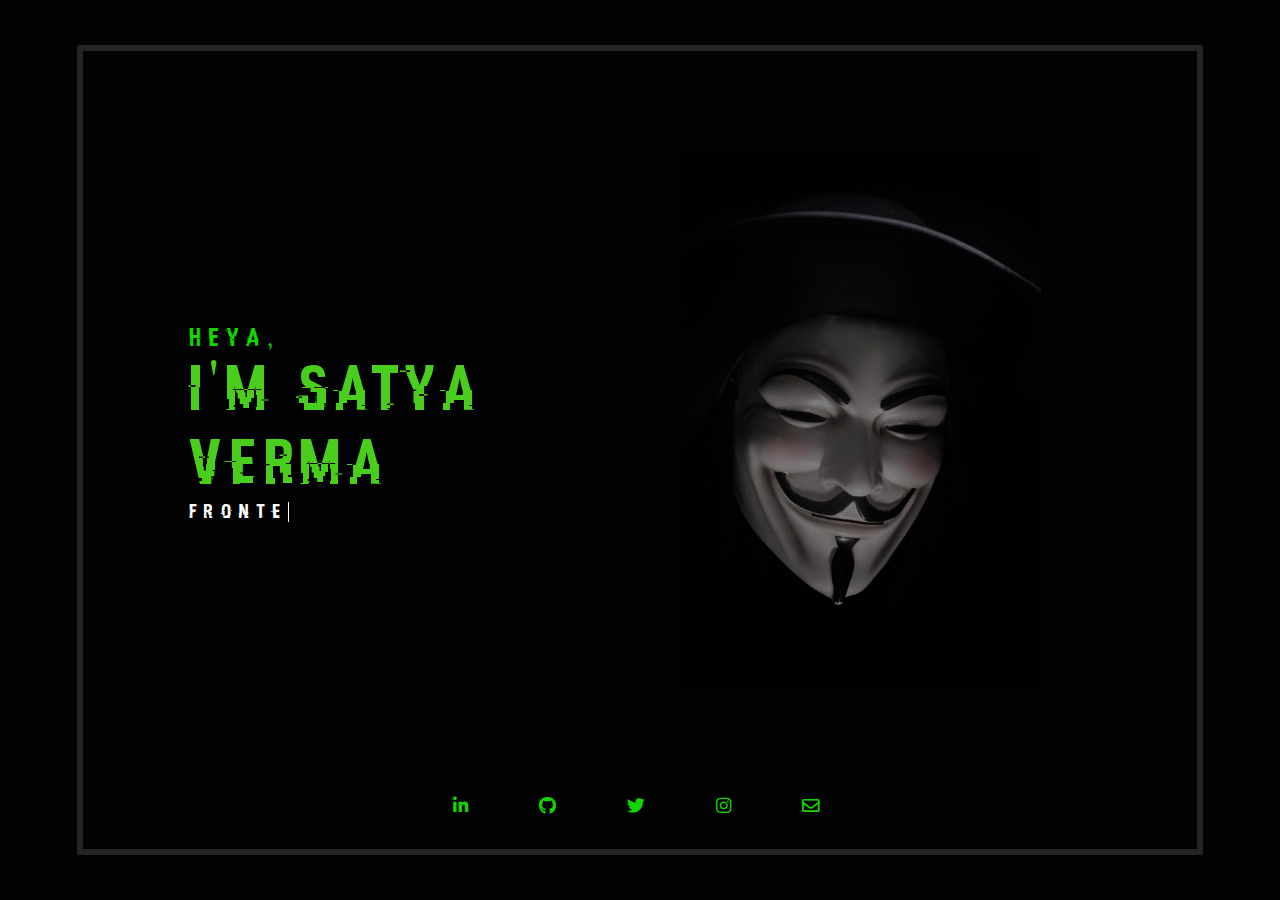
==== index.html @ 7a991d8f "first commit" ====
<!DOCTYPE html>
<html lang="en">
  <head>
    <meta charset="UTF-8" />
    <meta http-equiv="X-UA-Compatible" content="IE=edge" />
    <meta name="viewport" content="width=device-width, initial-scale=1.0" />
    <title>Helo There !!</title>
    <link rel="stylesheet" href="css.css" />
    <link
      href="https://cdnjs.cloudflare.com/ajax/libs/font-awesome/5.13.0/css/all.min.css"
      rel="stylesheet"
    />

    <script src="./javascript.js"></script>
  </head>
  <body>
    <div class="main">
      <div class="content">
        <div class="left">
          <h2>Heya,</h2>
          <h1>i'm Satya Verma</h1>
          <p>
            <a
              href=""
              class="typewrite"
              data-period="2000"
              data-type='[ "Frontend Web Developer", "Noob Linux User.", "Reader.", "I Love to Develop." ]'
            >
              <span class="wrap"></span>
            </a>
          </p>
        </div>
        <div class="right">
          <img
            src="./assets/adnan-khan-VS2C5_GI_MM-unsplash.jpg"
            alt=""
            class="image"
          />
        </div>
      </div>
      <div class="footer">
        <ul>
          <li>
            <a
              href="https://www.linkedin.com/in/satya-verma-2a9308162/"
              target="_blank"
              ><i class="fab fa-linkedin-in"></i
            ></a>
          </li>
          <li>
            <a href="https://github.com/devbysn" target="_blank"
              ><i class="fab fa-github"></i
            ></a>
          </li>
          <li>
            <a href="https://twitter.com/devbysn" target="_blank">
              <i class="fab fa-twitter"></i
            ></a>
          </li>
          <li>
            <a href="https://www.instagram.com/im_snverma" target="_blank"
              ><i class="fab fa-instagram"></i
            ></a>
          </li>
          <li>
            <a href="mailto:devbysn@gmail.com"
              ><i class="far fa-envelope"></i
            ></a>
          </li>
        </ul>
      </div>
    </div>

    <div class="hidden">
      <a
        href=""
        class="typewrite"
        data-period="2000"
        data-type='[ "This site is not Responsive" ,  "Laptop Use karlo !!"]'
      >
        <span class="wrap"></span>
      </a>
    </div>
  </body>
</html>
---- css.css ----
@font-face {
  font-family: Hacked-KerX;
  src: url("/assets//hacked-font/Hacked-KerX.ttf");
}

* {
  padding: 0;
  margin: 0;
  box-sizing: border-box;
  font-family: Hacked-KerX;
  letter-spacing: 7px;
}

* ::selection {
  background: rgb(255, 255, 255);
  text-shadow: 1px 1px 0 #022b13;
}

body {
  background: rgb(2, 2, 2);
  width: 100vw;
  height: 100vh;
  display: flex;
  justify-content: center;
  align-items: center;
}

.main {
  height: 90vh;
  width: 88%;
  color: rgb(18, 214, 0);
  display: flex;
  flex-direction: column;
  justify-content: space-evenly;
  align-items: center;
  border: 6px solid rgb(36, 36, 36);
  border-radius: 2px;
  /* align-content: space-around; */
}

.content {
  height: 90vh;
  width: 90%;
  display: flex;
  justify-content: space-evenly;
  align-items: center;
}

.left {
  margin: 5%;
}

.left h2 {
  font-weight: 100;
  font-size: 1.6rem;
}
.left h1 {
  font-weight: 400;
  font-size: 4rem;
  color: rgb(74, 206, 30);
}

.left h1:hover {
  text-shadow: 1px 1px 0 #7e807f;
}

.left p a {
  font-weight: 100;
  font-size: 1.2rem;
  text-decoration: none;
  color: #fff;
}

.right {
  margin: 10%;
}

.right .image {
  height: 60vh;
  opacity: 0.5;
}

.footer {
  margin-bottom: 60px;
}

.footer ul {
  display: flex;
  list-style-type: none;
}

.footer ul li {
}

.footer ul li a {
  margin: 0 2rem;
  font-size: 1.1rem;
  text-decoration: none;
  color: rgb(18, 214, 0);
}

.footer ul li a i:hover {
  color: rgb(140, 209, 131);
  transform: scale(2);
}

.hidden {
  display: none;
}

.hidden a {
  text-align: center;
  color: rgb(18, 214, 0);
  text-decoration: none;
  font-size: 2rem;
  font-weight: 100;
}

@media (max-width: 768px) {
  .main {
    display: none;
  }

  .hidden {
    display: block;
  }
}
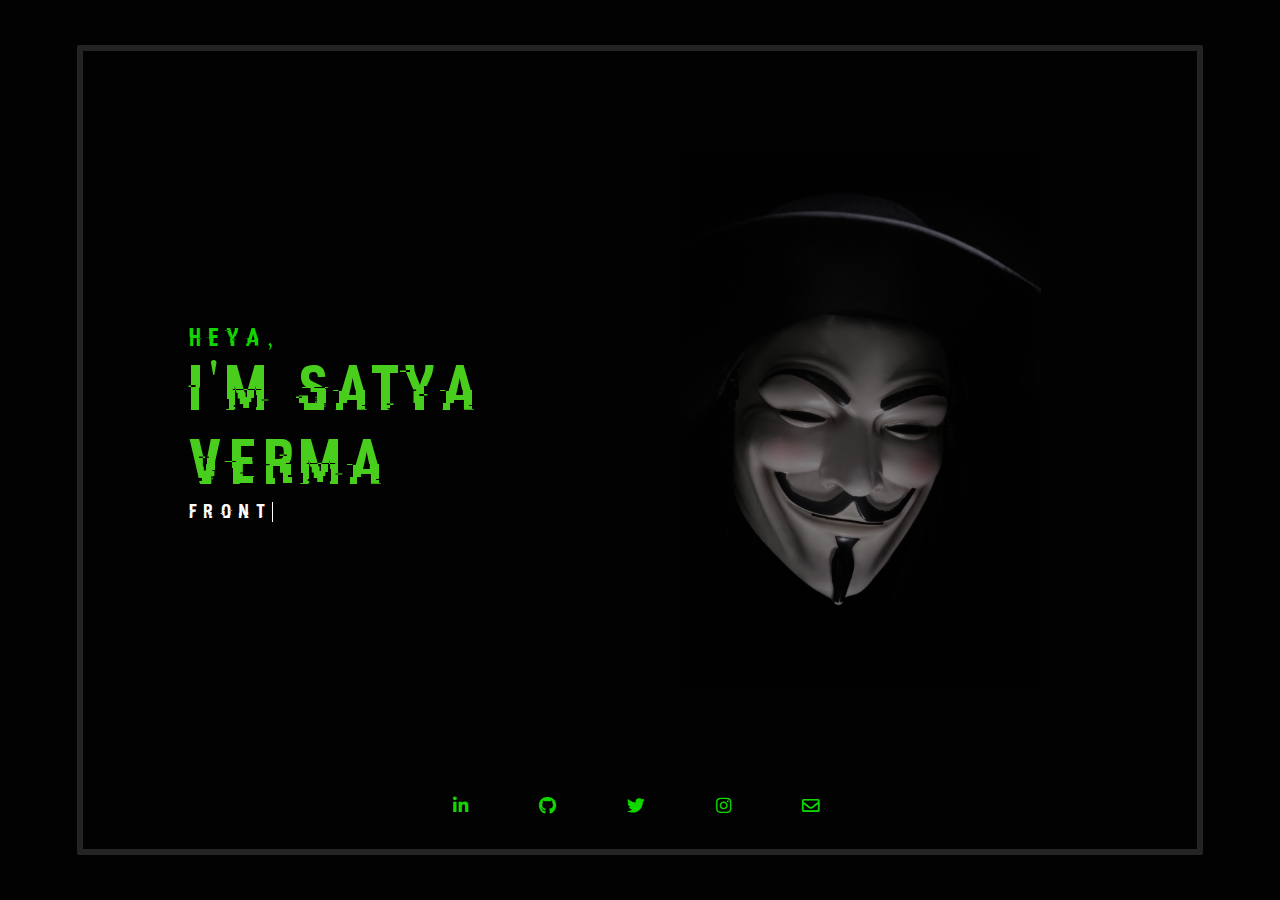
==== commit d4400f5a: "files updated" ====
--- a/index.html
+++ b/index.html
@@ -14,6 +14,12 @@
     <script src="./javascript.js"></script>
   </head>
   <body>
+    <div class="lines">
+      <div class="line"></div>
+      <div class="line"></div>
+      <div class="line"></div>
+    </div>
+
     <div class="main">
       <div class="content">
         <div class="left">
--- a/css.css
+++ b/css.css
@@ -7,7 +7,7 @@
   padding: 0;
   margin: 0;
   box-sizing: border-box;
-  font-family: Hacked-KerX;
+  font-family: Hacked-KerX, "Courier New", Courier, monospace;
   letter-spacing: 7px;
 }
 
@@ -69,6 +69,8 @@
   font-size: 1.2rem;
   text-decoration: none;
   color: #fff;
+  pointer-events: none;
+  cursor: default;
 }
 
 .right {
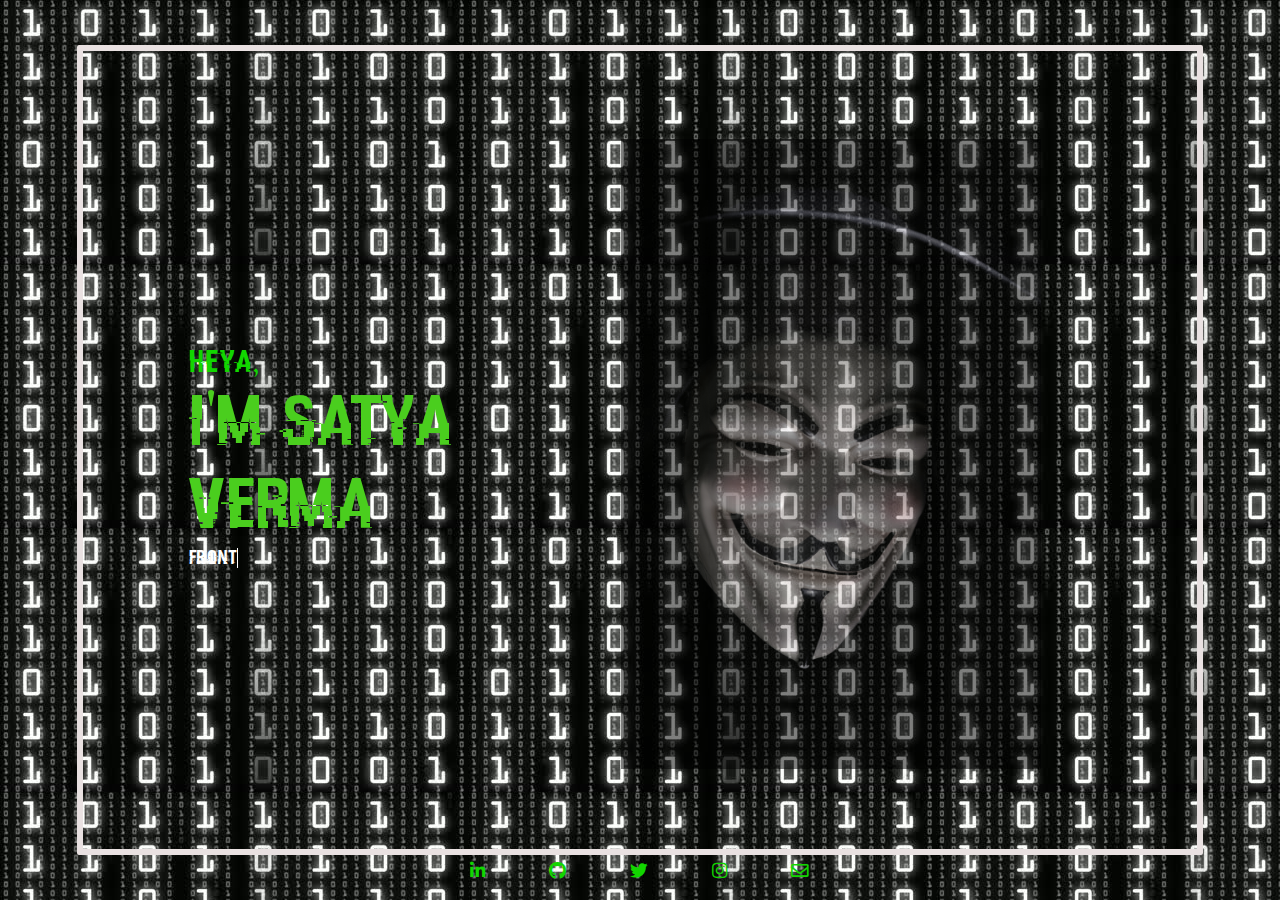
==== commit cce23565: "files updated" ====
--- a/index.html
+++ b/index.html
@@ -13,13 +13,7 @@
 
     <script src="./javascript.js"></script>
   </head>
-  <body>
-    <div class="lines">
-      <div class="line"></div>
-      <div class="line"></div>
-      <div class="line"></div>
-    </div>
-
+  <body class="wrapper">
     <div class="main">
       <div class="content">
         <div class="left">
--- a/css.css
+++ b/css.css
@@ -1,14 +1,17 @@
 @font-face {
   font-family: Hacked-KerX;
-  src: url("/assets//hacked-font/Hacked-KerX.ttf");
+  src: url("/assets/hacked-font/Hacked-KerX.ttf");
 }
+
+/* @import url("https://fonts.googleapis.com/css2?family=IBM+Plex+Mono&display=swap"); */
 
 * {
   padding: 0;
   margin: 0;
   box-sizing: border-box;
-  font-family: Hacked-KerX, "Courier New", Courier, monospace;
-  letter-spacing: 7px;
+  /* font-family: Hacked-KerX, "Courier New", Courier, monospace; */
+  font-family: Hacked-KerX, "IBM Plex Mono", monospace;
+  /* letter-spacing: 7px; */
 }
 
 * ::selection {
@@ -23,6 +26,7 @@
   display: flex;
   justify-content: center;
   align-items: center;
+  /* background-image: url("/assets/preview-BinaryNumbers1AlphaMatteVidevo.jpg"); */
 }
 
 .main {
@@ -33,7 +37,7 @@
   flex-direction: column;
   justify-content: space-evenly;
   align-items: center;
-  border: 6px solid rgb(36, 36, 36);
+  border: 6px solid rgb(233, 225, 225);
   border-radius: 2px;
   /* align-content: space-around; */
 }
@@ -52,11 +56,11 @@
 
 .left h2 {
   font-weight: 100;
-  font-size: 1.6rem;
+  font-size: 2rem;
 }
 .left h1 {
   font-weight: 400;
-  font-size: 4rem;
+  font-size: 4.5rem;
   color: rgb(74, 206, 30);
 }
 
@@ -78,7 +82,7 @@
 }
 
 .right .image {
-  height: 60vh;
+  height: 70vh;
   opacity: 0.5;
 }
 
@@ -127,3 +131,41 @@
     display: block;
   }
 }
+
+.title {
+  font-size: 2.5rem;
+  font-family: "Lobster", cursive;
+}
+
+.wrapper {
+  animation: scroll 70s linear infinite;
+  background: url("./assets/preview-BinaryNumbers1AlphaMatteVidevo.jpg");),
+    #111111;
+  color: #eee;
+  height: 100vh;
+  min-width: 360px;
+  width: 100%;
+  display: flex;
+  justify-content: center;
+  align-items: center;
+  perspective: 1000px;
+  perspective-origin: 50% 50%;
+}
+
+@keyframes scroll {
+  100% {
+    background-position: 0px -3000px;
+  }
+}
+
+@media (prefers-reduced-motion) {
+  .wrapper {
+    animation: scroll 200s linear infinite;
+  }
+}
+
+@media (min-width: 670px) {
+  .title {
+    font-size: 5rem;
+  }
+}
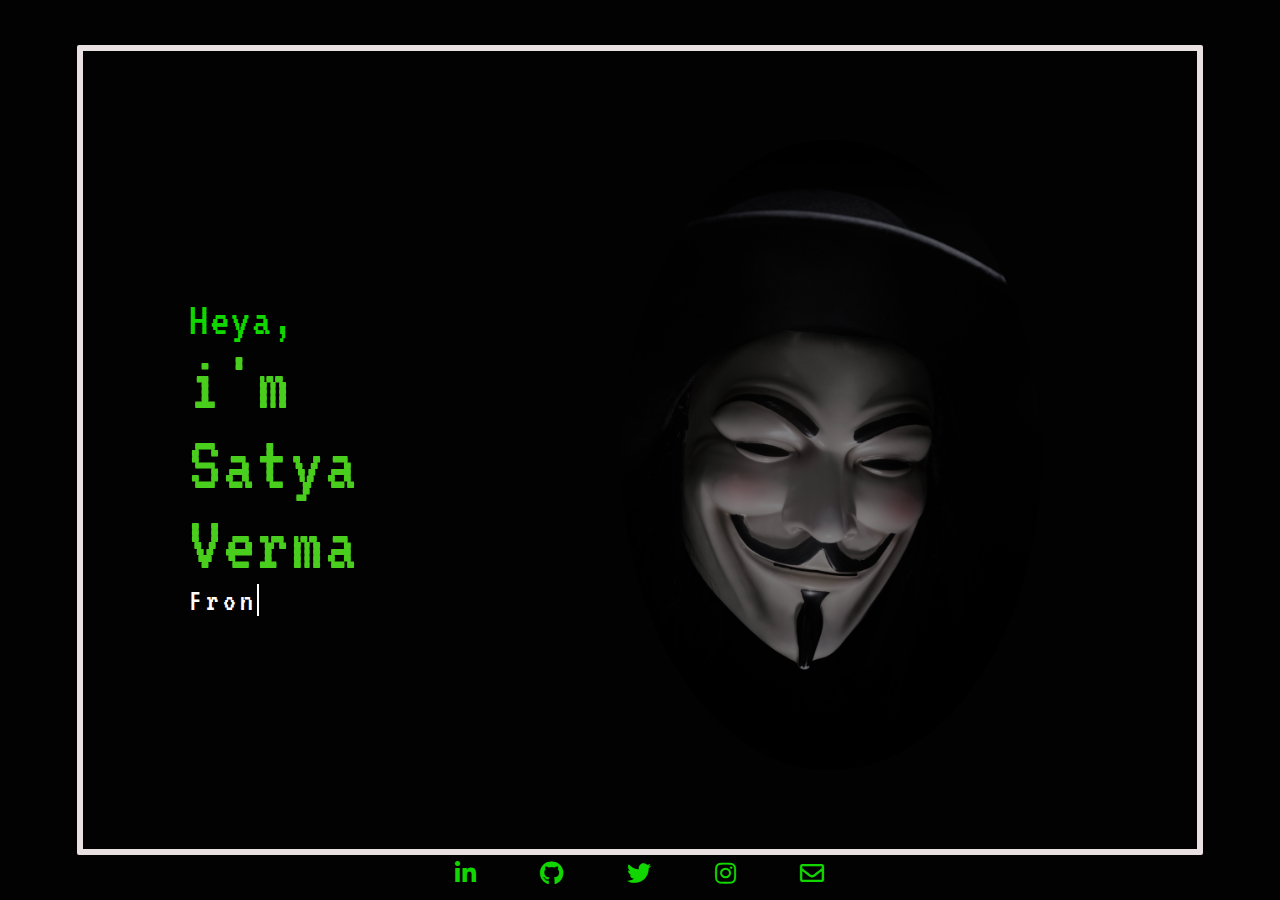
==== commit 05254e64: "font updated" ====
--- a/index.html
+++ b/index.html
@@ -5,7 +5,13 @@
     <meta http-equiv="X-UA-Compatible" content="IE=edge" />
     <meta name="viewport" content="width=device-width, initial-scale=1.0" />
     <title>Helo There !!</title>
-    <link rel="stylesheet" href="css.css" />
+    <link rel="stylesheet" href="style.css" />
+    <link rel="preconnect" href="https://fonts.googleapis.com" />
+    <link rel="preconnect" href="https://fonts.gstatic.com" crossorigin />
+    <link
+      href="https://fonts.googleapis.com/css2?family=VT323&display=swap"
+      rel="stylesheet"
+    />
     <link
       href="https://cdnjs.cloudflare.com/ajax/libs/font-awesome/5.13.0/css/all.min.css"
       rel="stylesheet"
--- a/style.css
+++ b/style.css
@@ -0,0 +1,174 @@
+@font-face {
+  font-family: Hacked-KerX;
+  src: url("/assets/hacked-font/Hacked-KerX.ttf");
+}
+
+@import url("https://fonts.googleapis.com/css2?family=VT323&display=swap");
+
+* {
+  padding: 0;
+  margin: 0;
+  box-sizing: border-box;
+  /* font-family: Hacked-KerX, "Courier New", Courier, monospace; */
+  font-family: "VT323", monospace; /* letter-spacing: 7px; */
+}
+
+* ::selection {
+  background: rgb(255, 255, 255);
+  text-shadow: 1px 1px 0 #022b13;
+}
+
+body {
+  background: rgb(2, 2, 2);
+  width: 100vw;
+  height: 100vh;
+  display: flex;
+  justify-content: center;
+  align-items: center;
+  /* background-image: url("/assets/preview-BinaryNumbers1AlphaMatteVidevo.jpg"); */
+}
+
+.main {
+  height: 90vh;
+  width: 88%;
+  color: rgb(18, 214, 0);
+  display: flex;
+  flex-direction: column;
+  justify-content: space-evenly;
+  align-items: center;
+  border: 6px solid rgb(233, 225, 225);
+  border-radius: 2px;
+  /* align-content: space-around; */
+}
+
+.content {
+  height: 90vh;
+  width: 90%;
+  display: flex;
+  justify-content: space-evenly;
+  align-items: center;
+}
+
+.left {
+  margin: 5%;
+}
+
+.left h2 {
+  font-weight: 100;
+  letter-spacing: 2px;
+  font-size: 3rem;
+}
+.left h1 {
+  font-weight: 400;
+  letter-spacing: 2px;
+  font-size: 5rem;
+  color: rgb(74, 206, 30);
+}
+
+.left h1:hover {
+  text-shadow: 1px 1px 0 #7e807f;
+}
+
+.left p a {
+  font-weight: 100;
+  font-size: 2rem;
+  letter-spacing: 4px;
+  text-decoration: none;
+  color: #fff;
+  pointer-events: none;
+  cursor: default;
+}
+
+.right {
+  margin: 10%;
+}
+
+.right .image {
+  height: 70vh;
+  opacity: 0.5;
+  border: 0px solid rgb(233, 225, 225);
+  border-radius: 100%;
+}
+
+.footer {
+  margin-bottom: 60px;
+}
+
+.footer ul {
+  display: flex;
+  list-style-type: none;
+}
+
+.footer ul li {
+}
+
+.footer ul li a {
+  margin: 0 2rem;
+  font-size: 1.5rem;
+  text-decoration: none;
+  color: rgb(18, 214, 0);
+}
+
+.footer ul li a i:hover {
+  color: rgb(140, 209, 131);
+  transform: scale(2);
+}
+
+.hidden {
+  display: none;
+}
+
+.hidden a {
+  text-align: center;
+  color: rgb(18, 214, 0);
+  text-decoration: none;
+  font-size: 2rem;
+  font-weight: 100;
+}
+
+@media (max-width: 768px) {
+  .main {
+    display: none;
+  }
+
+  .hidden {
+    display: block;
+  }
+}
+
+.title {
+  font-size: 2.5rem;
+  font-family: "Lobster", cursive;
+}
+
+.wrapper {
+  animation: scroll 70s linear infinite;
+  /* background: url("./assets/preview-BinaryNumbers1AlphaMatteVidevo.jpg")
+      rgb(0, 0, 0); */
+
+  color: #eee;
+  height: 100vh;
+  min-width: 360px;
+  width: 100%;
+  display: flex;
+  justify-content: center;
+  align-items: center;
+}
+
+@keyframes scroll {
+  100% {
+    background-position: 0px -3000px;
+  }
+}
+
+@media (prefers-reduced-motion) {
+  .wrapper {
+    animation: scroll 200s linear infinite;
+  }
+}
+
+@media (min-width: 670px) {
+  .title {
+    font-size: 5rem;
+  }
+}
